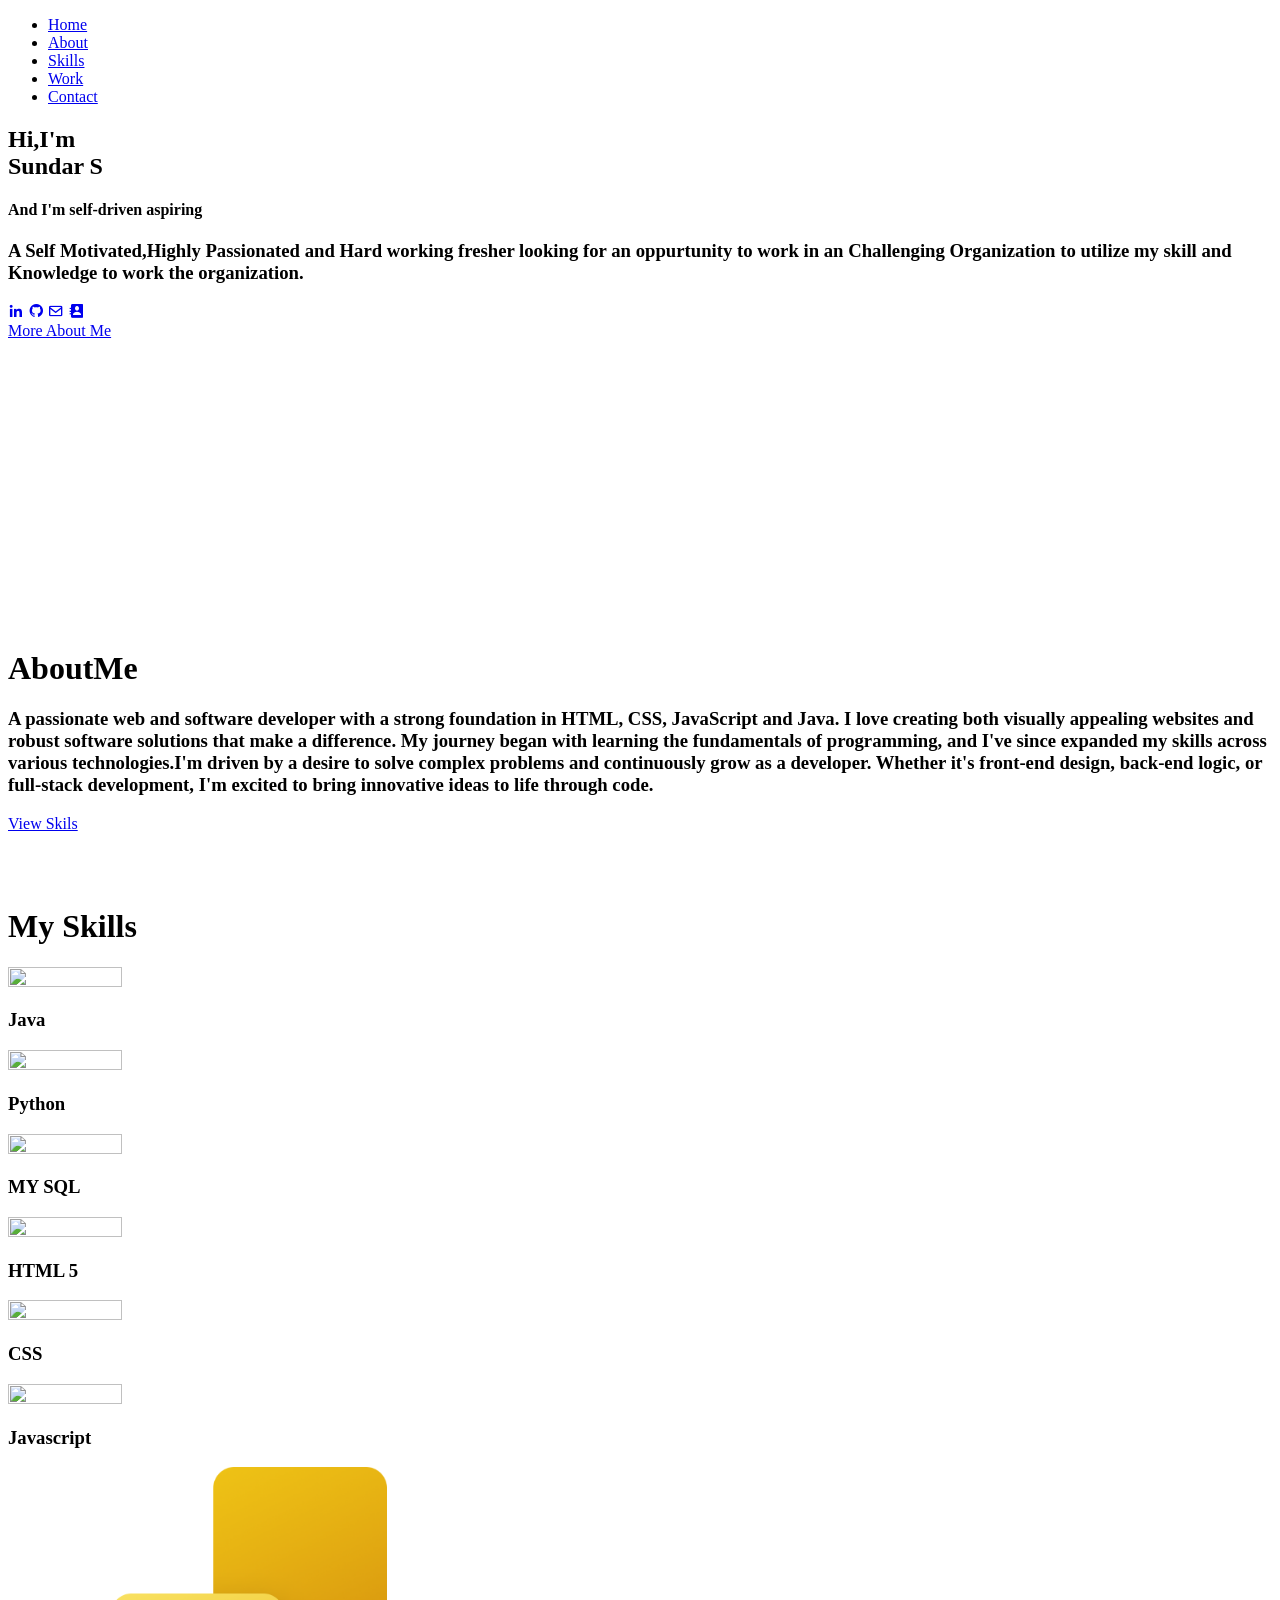
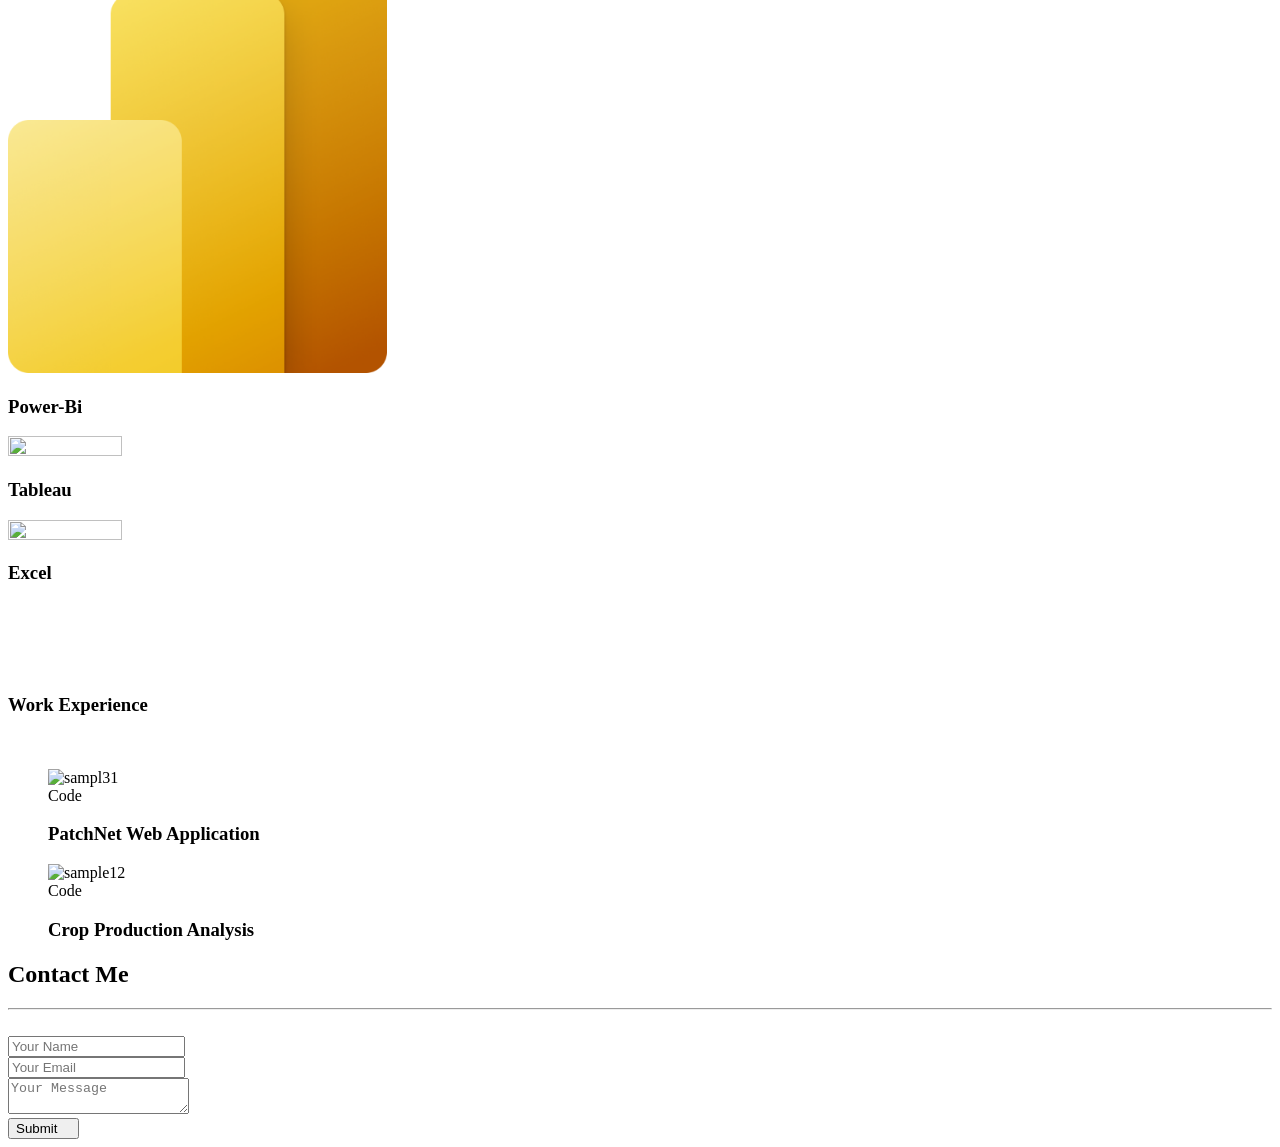
==== images /html /index.html @ 6f41f456 "Rename My-portfolio-main/images/html/index.html to images /html /index.html" ====
<!DOCTYPE html>
        <html lang="en">
        <head>
            <meta charset="UTF-8">
            <meta name="viewport" content="width=device-width, initial-scale=1.0">
            <title>Portfolio</title>
            <link href='https://unpkg.com/boxicons@2.1.4/css/boxicons.min.css' rel='stylesheet'>
            <script src="https://unpkg.com/typed.js@2.0.15/dist/typed.umd.js"></script>
            <link rel="stylesheet" href="style.css">
        </head>
        <body>
            <div id="header">
                <div class="container">
                    <nav>
                       
                        <ul>
                            <li><a href="#">Home</a></li>
                            <li><a href="#About">About</a></li>
                            <li><a href="#skills">Skills</a></li>
                            <li><a href="#work">Work</a></li>
                            <li><a href="#contact">Contact</a></li>
                        </ul>
                    </nav>
                <!-- </div> -->
                    <!-- <div class="container"> -->
                    <div id="headertext">
                        
                        <h2>Hi,I'm <br> 
                            <span class="text">Sundar S</span><br></h2>
                        <h4>And I'm self-driven aspiring <span class="sundarss"></span></h4>
                            
                        <h3>        A Self Motivated,Highly Passionated and Hard working fresher looking for an oppurtunity to work in an Challenging Organization to utilize my skill and Knowledge to work the organization.</h3>
                    </div>
                    <div id="home-sci">
                        <a href="https://www.linkedin.com/in/sundarsit/"><i class='bx bxl-linkedin'></i></a>
                        <a href="https://github.com/sundarsit"><i class='bx bxl-github' ></i></a>
                        <a href="mailto:ezhil41083@gmail.com"><i class='bx bx-envelope' ></i></a>
                        <a href="https://www.canva.com/design/DAGKvCaSsFg/ojGYbFdHt3-MXizDRDsb7A/view?utm_content=DAGKvCaSsFg&utm_campaign=designshare&utm_medium=link&utm_source=editor"><i class='bx bxs-contact' ></i></a>
                    </div>
                    <a href="#About" class="btn-box">More About Me</a>
                </div>
            </div>
            
            <script src="main.js"></script>


            
            <div id="About">
                <div class="container">
                    <div class="row">
                            <br><br><br><br><br><br><br><br><br><br><br><br><br><br><br><br>
                            <h1 class="title1">About<span>Me</span></h1>
                            <h3> A passionate web and software developer with a strong foundation in HTML, CSS, JavaScript and Java. I love creating both visually appealing websites and robust software solutions that make a difference. My journey began with learning the fundamentals of programming, and I've since expanded my skills across various technologies.I'm driven by a desire to solve complex problems and continuously grow as a developer. Whether it's front-end design, back-end logic, or full-stack development, I'm excited to bring innovative ideas to life through code.</h3>
                        </div>
                        <a href="#skills" class="btn-box1">View Skils</a>
                </div>
                
            </div>



            <div id="skills">
                <br><br><br>
                <div class="title3">
                    
                    <h1>My <span>Skills</span></h1>
                </div>
                <div class="container1">
                        <div class="skill-box">
                            <div class="skill-title">
                                <div class="img">
                                    <img src="/images/java.png" class="sill-icon" style="width: 30%;height: 15%;">
                                </div>
                                <h3>Java</h3>
                            </div>
                        </div>
                        <div class="skill-box">
                            <div class="skill-title">
                                <div class="img">
                                    <img src="/images/python.png" class="sill-icon" style="width: 30%;height: 15%;">
                                </div>
                                <h3>Python</h3>
                            </div>
                        </div>
                        <div class="skill-box">
                            <div class="skill-title">
                                <div class="img">
                                    <img src="/images/mysql.png" class="sill-icon" style="width: 30%;height: 15%;">
                                </div>
                                <h3>MY SQL</h3>
                            </div>
                        </div>
                        <div class="skill-box">
                            <div class="skill-title">
                                <div class="img">
                                    <img src="/images/html.png" class="sill-icon" style="width: 30%;height: 15%;">
                                </div>
                                <h3>HTML 5</h3>
                            </div>
                        </div>
                        <div class="skill-box">
                            <div class="skill-title">
                                <div class="img">
                                    <img src="/images/css.png" class="sill-icon" style="width: 30%;height: 15%;">
                                </div>
                                <h3>CSS</h3>
                            </div>
                        </div>
                        <div class="skill-box">
                            <div class="skill-title">
                                <div class="img">
                                    <img src="/images/javascript.png" class="sill-icon" style="width: 30%;height: 15%;">
                                </div>
                                <h3>Javascript</h3>
                            </div>
                        </div>
                        <div class="skill-box">
                            <div class="skill-title">
                                <div class="img">
                                    <img src="/images/Power-BI.png" class="sill-icon" style="width: 30%;height: 15%;">
                                </div>
                                <h3>Power-Bi</h3>
                            </div>
                        </div>
                        <div class="skill-box">
                            <div class="skill-title">
                                <div class="img">
                                    <img src="/images/tableau (1).png" class="sill-icon" style="width: 30%;height: 15%;">
                                </div>
                                <h3>Tableau</h3>
                            </div>
                        </div>
                        <div class="skill-box">
                            <div class="skill-title">
                                <div class="img">
                                    <img src="/images/excel.png" class="sill-icon" style="width: 30%;height: 15%;">
                                </div>
                                <h3>Excel</h3>
                            </div>
                        </div>
                    </div>  
                </div>
                



                <div id="work">
                    <div class="title4">
                        <br><br><br><br>
                        <h3>Work <span>Experience</span></h3>
                    </div><br>
                <div class="container2">    
                    <figure class="snip1107 blue"><img src="/images/web.jpg" alt="sampl31"/>
                        <figcaption>
                          <div><span>Code</span></div>
                          <div>
                            <h3>PatchNet Web Application</h3>
                          </div><a href="https://github.com/sundarsit/patchnet"></a>
                        </figcaption>
                      </figure>
                      
                      <figure class="snip1107 yellow"><img src="/images/data analytics.png" alt="sample12"/>
                        <figcaption>
                          <div><span>Code</span></div>
                          <div>
                            <h3>Crop Production Analysis</h3>
                          </div><a href="https://github.com/sundarsit/crop-production"></a>
                        </figcaption>
                      </figure>
                </div>
                </div>
            </div>



            <div id="contact">
                <form action="https://api.web3forms.com/submit" method="POST" class="contact-left">
                    <div class="contact-left-title">
                        <h2>Contact <span>Me</span></h2>
                        <hr><br>
                    </div>
                    <input type="hidden" name="access_key" value="d9e115de-49c5-40ab-b846-347b822147ec">
                    <input type="text" name="name" placeholder="Your Name" class="contact-inputs" required><br>
                    <input type="text" name="email" placeholder="Your Email" class="contact-inputs" required><br>
                    <textarea name="message"placeholder="Your Message"  class="contact-inputs1"required></textarea><br>
                    <button type="submit" class="submitbtn">Submit <img src="/arrow.png" style="width: 10px;height: 10px;"></button>
                </form>
        </body>
</html>
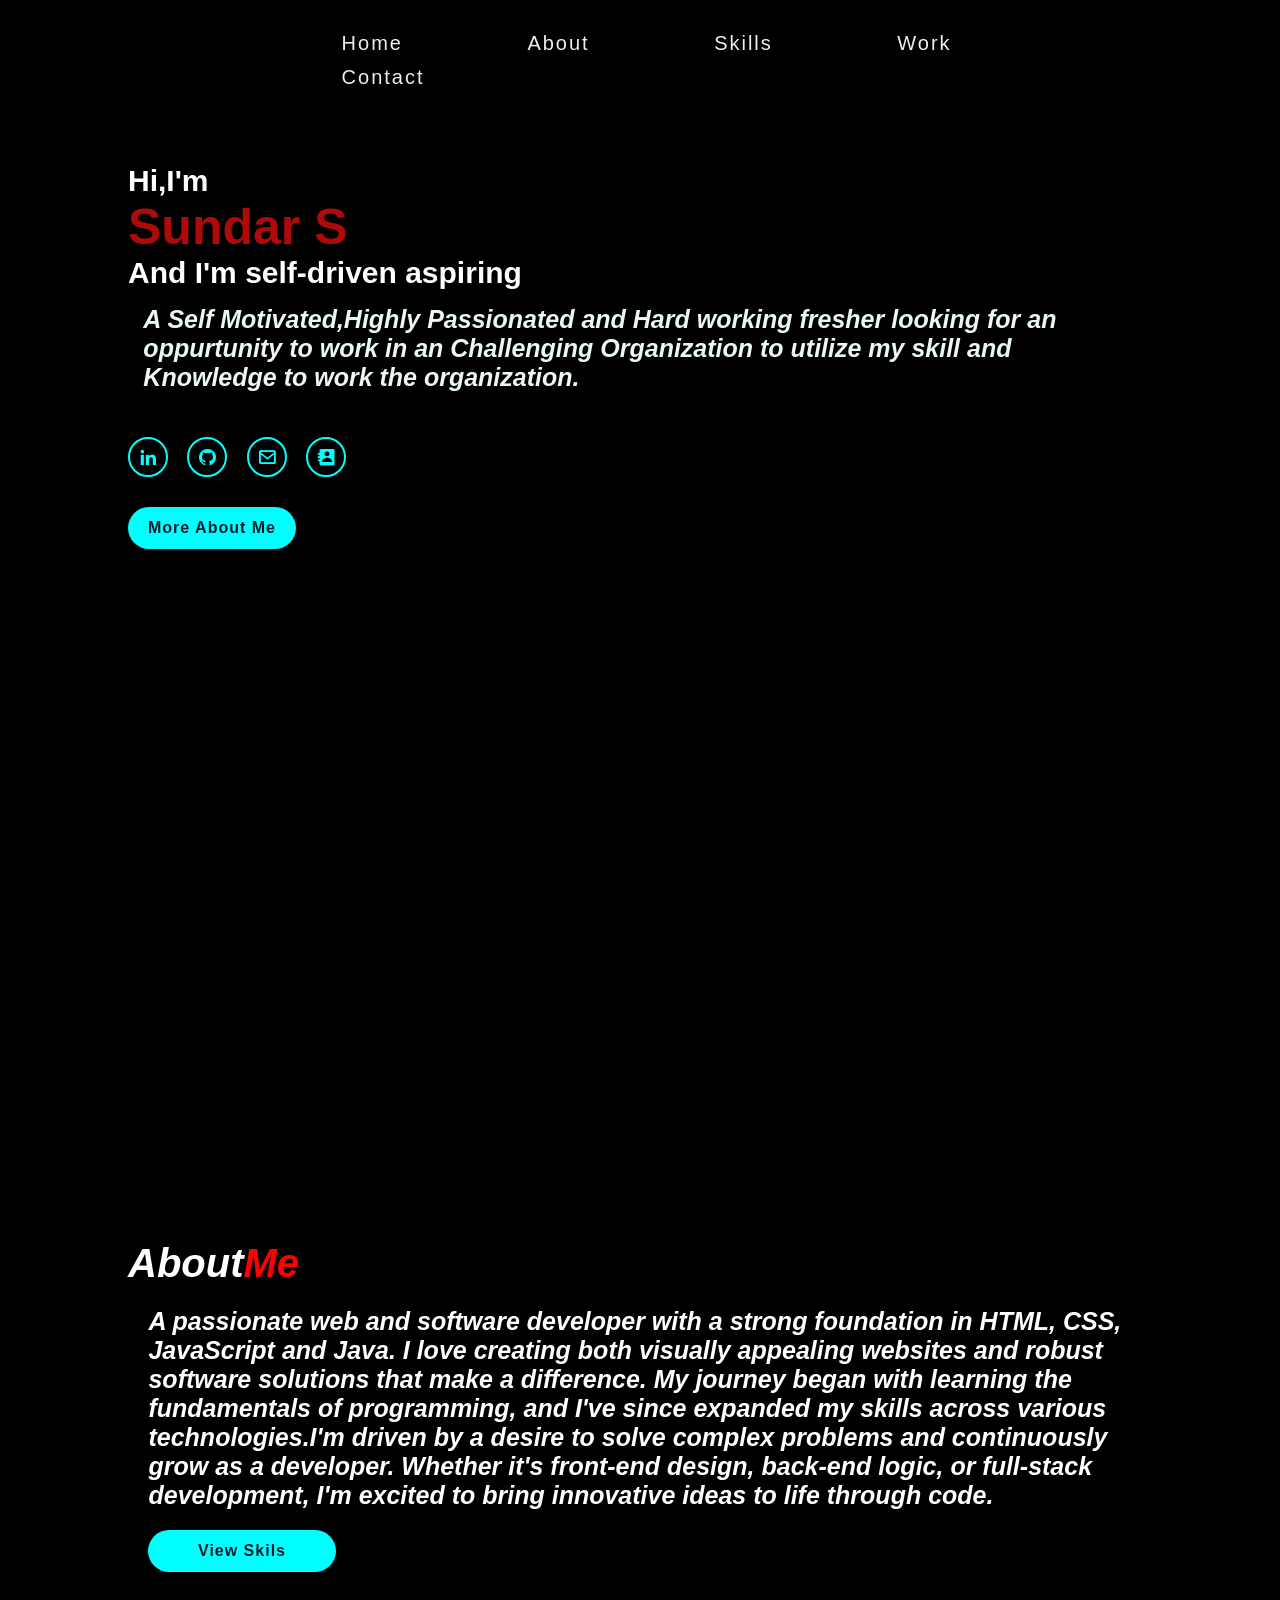
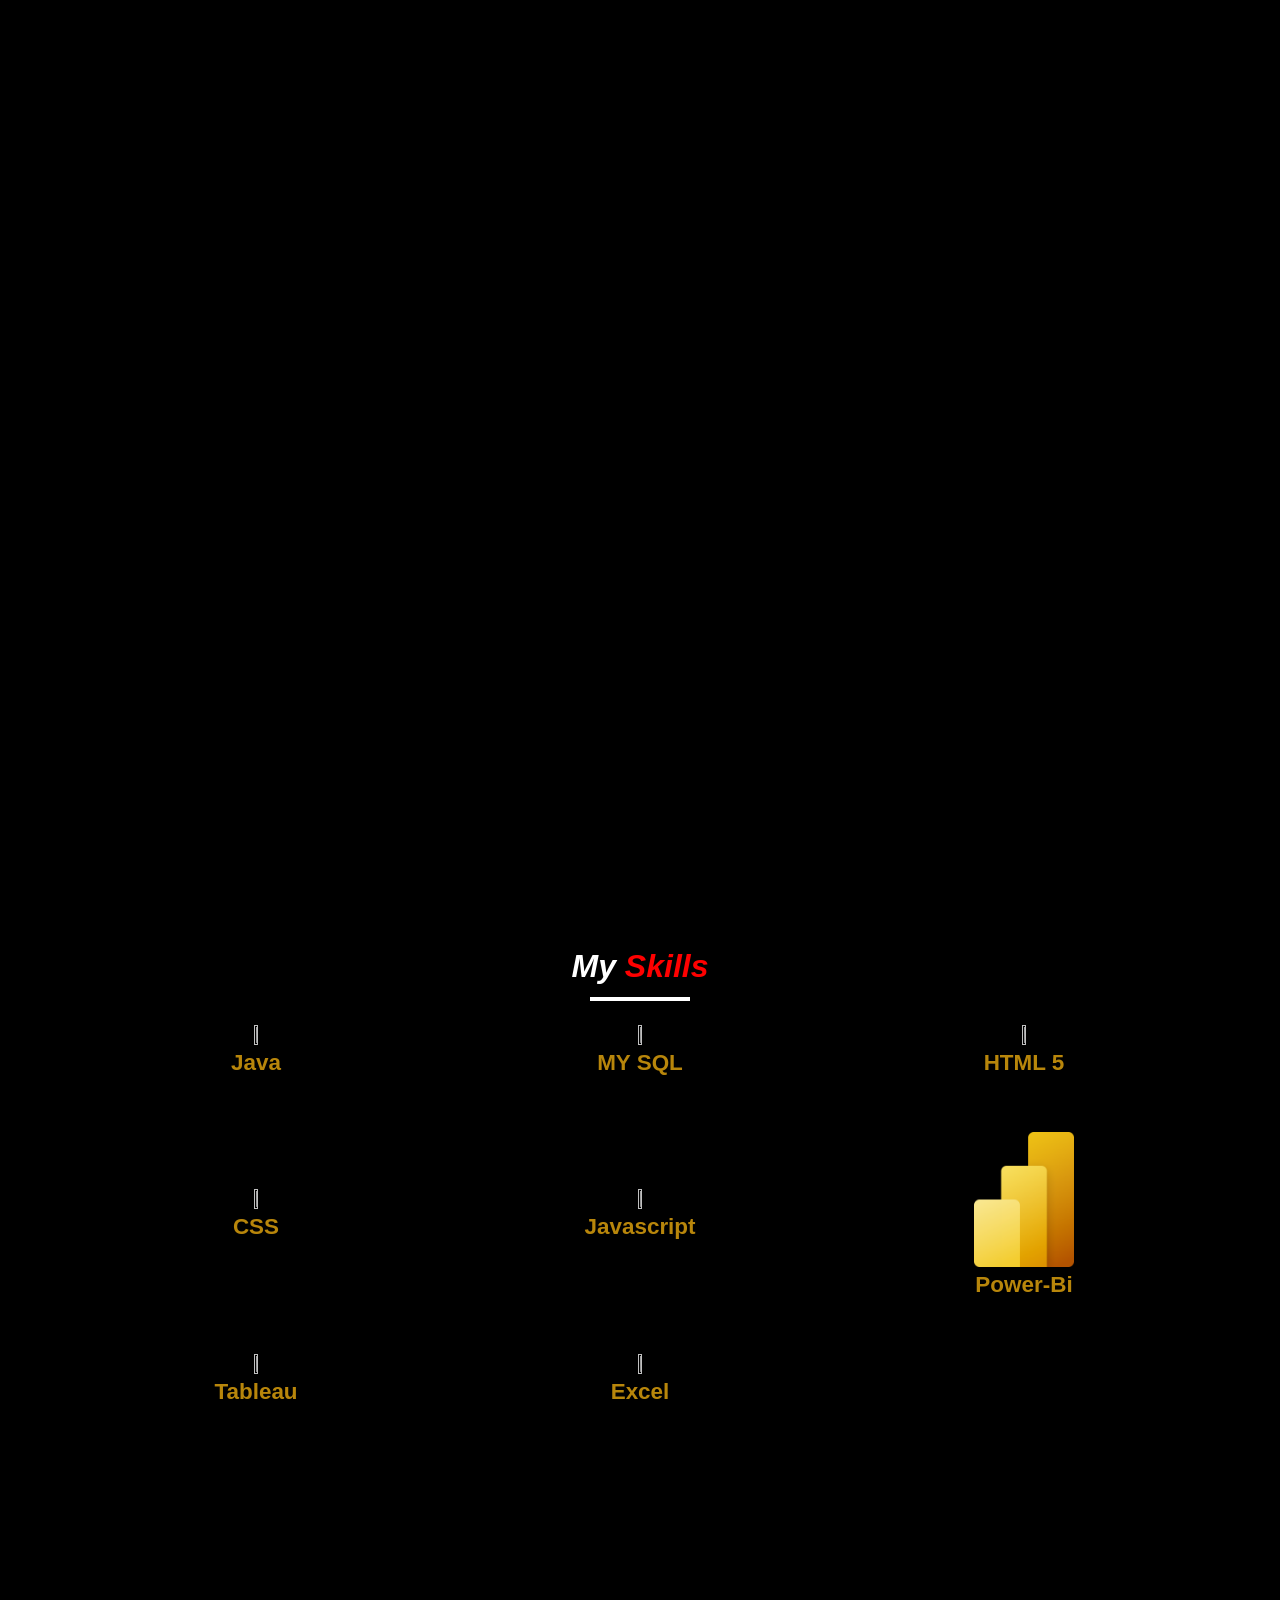
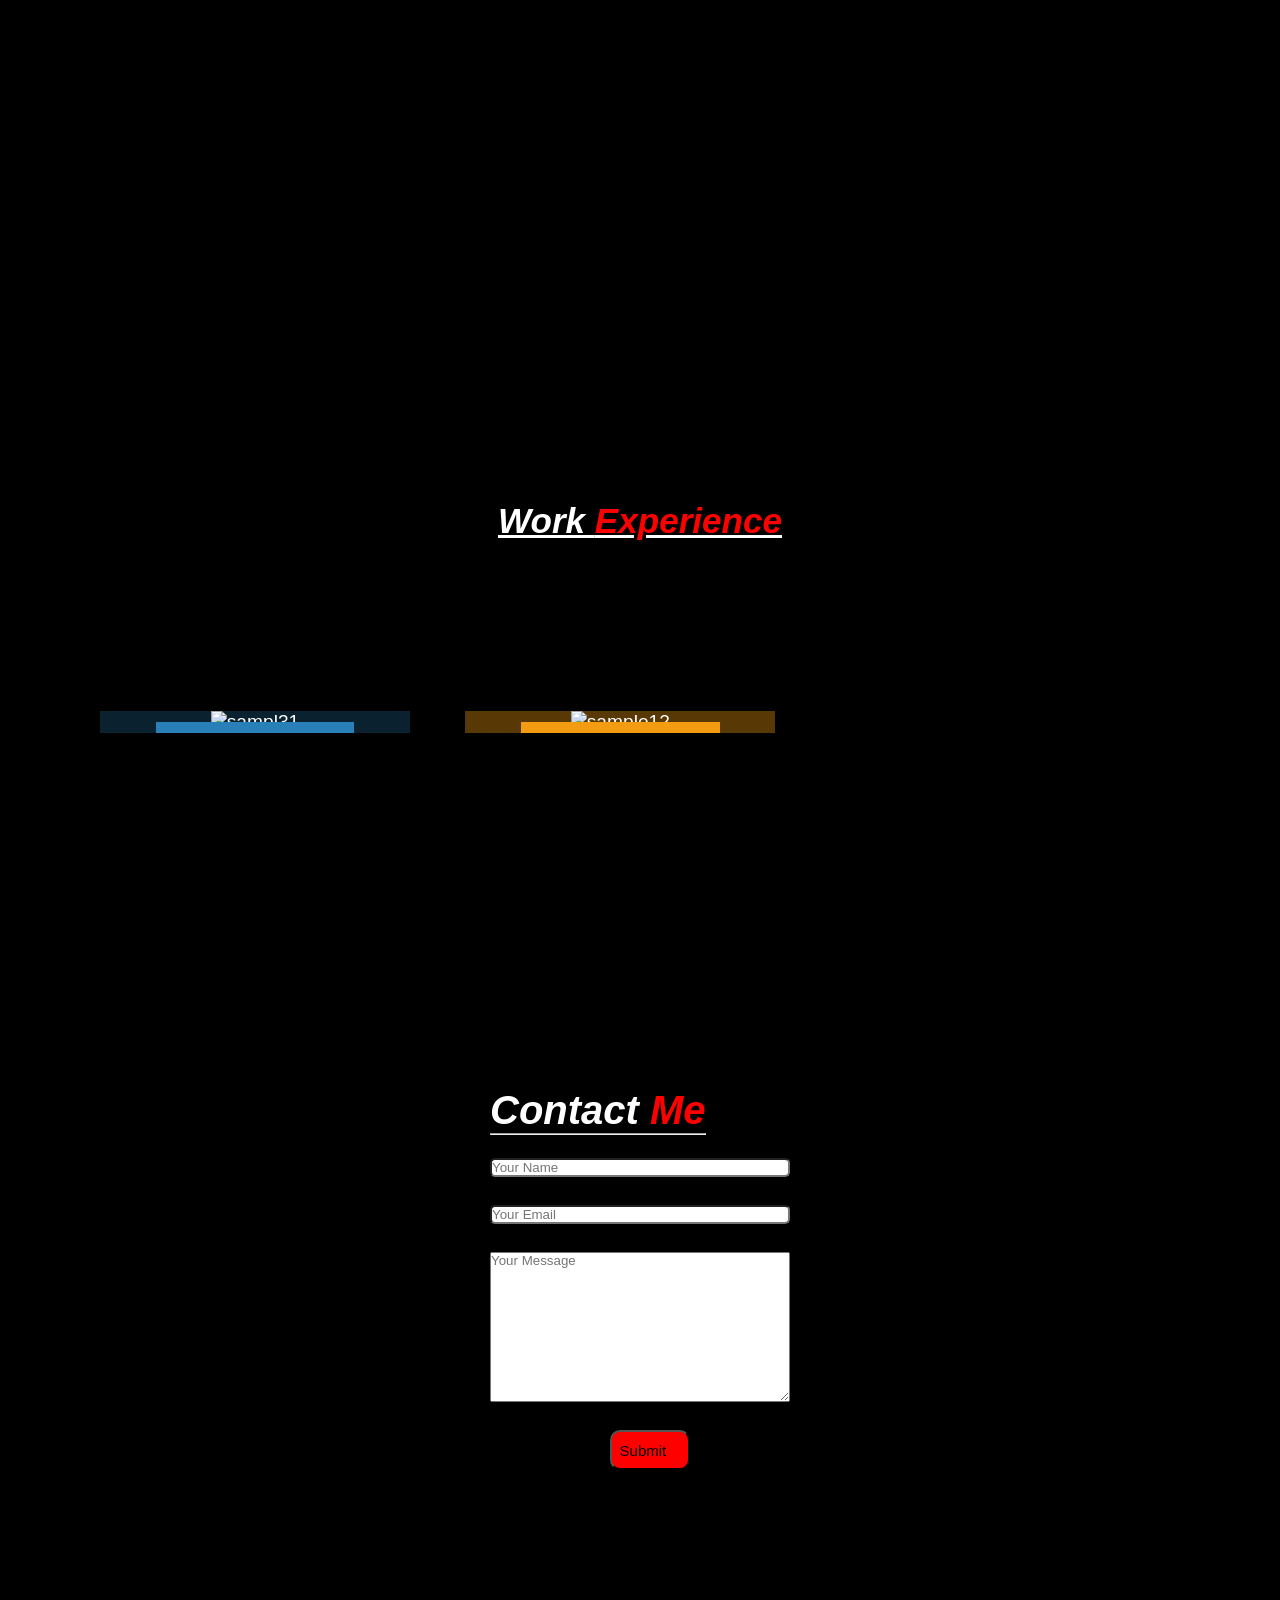
==== commit 1839cdad: "Update index.html" ====
--- a/images /html /index.html
+++ b/images /html /index.html
@@ -72,14 +72,6 @@
                                     <img src="/images/java.png" class="sill-icon" style="width: 30%;height: 15%;">
                                 </div>
                                 <h3>Java</h3>
-                            </div>
-                        </div>
-                        <div class="skill-box">
-                            <div class="skill-title">
-                                <div class="img">
-                                    <img src="/images/python.png" class="sill-icon" style="width: 30%;height: 15%;">
-                                </div>
-                                <h3>Python</h3>
                             </div>
                         </div>
                         <div class="skill-box">
--- a/images /html /style.css
+++ b/images /html /style.css
@@ -0,0 +1,462 @@
+                        *{
+                            margin: 0;
+                            padding: 0;
+                            font-family: 'Franklin Gothic Medium', 'Arial Narrow', Arial, sans-serif;
+                            box-sizing: border-box;
+                        }
+                        body{
+                            background: #000000;
+                            color: #fff;
+                        }
+                        .logo{
+                            width: 30%;
+                            height: 10vh;
+                            align-content: flex-start;
+                            cursor: default;
+                        }
+                        .container{
+                            padding: 10px 10%;
+                            /* position: sticky; */
+                        }
+                    
+                        nav{
+                            margin: 0%;
+                            display: flex;
+                            background-color: #000000;
+                            background-size: 20px;
+                            align-items: right;
+                            padding: 1% 12%;
+                            position: fixed;
+                            justify-content: space-between;
+                            flex-wrap: wrap;
+                        }
+                        nav ul li{
+                            font-size: 30px;
+                            padding-inline-end: 5px;
+                            padding:10px 20px;
+                            list-style: none;
+                            display: inline;
+                            margin: 40px 20px;
+                        }
+
+                        nav ul li a{
+                            padding-inline-end: 10px;
+                            padding: 12px 20px;
+                            display: inline;
+                            border-radius: 20px;
+                            font-size: 20px;
+                            color: #efeff0;
+                            letter-spacing: 2px;
+                            text-decoration: none;
+                            font-weight: 300;
+                        }
+
+                        nav ul li a:hover{
+                            background: rgba(233, 0, 0, 0.877);
+                            color: #081b29;
+                            box-shadow: 0 0 20px #ff0000;
+                        }
+                        #headertext{
+                            margin-top: 10%;
+                            font-size:40px;
+                        }
+                        #headertext h2{
+                            margin-top: 15%;
+                            font-size: 30px;
+                            color: rgb(255, 255, 255);
+                        }
+                        #headertext h3{
+                            font-size: 25px;
+                            font-style: oblique;
+                            color: rgb(235, 246, 246);
+                            padding: 1.5%;
+                            justify-content: baseline;
+                            
+                        }
+                        #headertext h2 span{
+                            font-size: 50px;
+                            color: hsl(0, 89%, 36%);
+                        }
+                        #headertext h4{
+                            font-size: 30px;
+                        }
+                        #headertext h4 span{
+                            font-size: 30px;
+                            color: hsl(0, 89%, 36%);
+                        }
+
+                        --------------about---------------
+
+                        #about{
+                            padding: 80px 0;
+                            color: #fff;
+                        }
+                        .title1{
+                            font-size: 60px;
+                            font-weight: 600;
+                            color: #fff;
+                        }
+                        #home-sci a{
+                            display: inline-flex;
+                            justify-content: center;
+                            align-items: center;
+                            width: 40px;
+                            height: 40px;
+                            background: transparent;
+                            border: 2px solid aqua;
+                            border-radius: 50%;
+                            font-size: 20px;
+                            color: aqua;
+                            text-decoration: none;
+                            margin: 30px 15px 30px 0;
+                        }
+                        #home-sci a:hover{
+                            background: aqua;
+                            color: #081b29;
+                            box-shadow: 0 0 20px aqua;
+                        }
+                        .btn-box{
+                            display: inline-block;
+                            padding: 12px 20px;
+                            background: aqua;
+                            border-radius: 40px;
+                            font-size: 16px;
+                            color: #081b29;
+                            letter-spacing: 1px;
+                            text-decoration: none;
+                            font-weight: 600;
+                            
+                        }
+                        .btn-box:hover{
+                            box-shadow: 0 0 5px cyan,0 0 25px cyan,0 0 50px cyan,0 0 100px cyan,0 0 200px cyan;
+                        }
+
+
+
+                        #About{
+                            margin-top: 30%;
+                        }
+                        
+                        .title1{
+                            font-style: oblique;
+                            font-size: 40px;
+                        }
+                        .title1 span{
+                            font-size: 40px;
+                            color: #ff0000;
+                        }
+                        .row h3{
+                            font-size: 25px;
+                            font-style: oblique;
+                            justify-content: baseline;
+                            padding: 2%;
+                        }
+                        .btn-box1{
+                            display: inline-block;
+                            padding: 12px 50px;
+                            background: aqua;
+                            border-radius: 40px;
+                            font-size: 16px;
+                            color: #081b29;
+                            letter-spacing: 1px;
+                            text-decoration: none;
+                            font-weight: 600;
+                            margin-left: 20px;
+                            
+                        }
+                        .btn-box1:hover{
+                            box-shadow: 0 0 5px cyan,0 0 25px cyan,0 0 50px cyan,0 0 100px cyan,0 0 200px cyan;
+                        }
+
+                        #skills{
+                            margin-top: 70%;
+                        }
+                        .title3{
+                            font-style: oblique;
+                            text-align: center;
+                            color:white;
+                            padding: 1rem;
+                            position: relative;
+
+                        }
+                        .title3::after{
+                            content: '';
+                            position: absolute;
+                            bottom: 0;
+                            left: 50%;
+                            transform: translate(-50%);
+                            height: 4px;
+                            width: 100px;
+                            background-color: rgb(255, 255, 255);
+                        }
+                        .title3 span{
+                            font-style: oblique;
+                            color: #ff0000;
+                        }
+                        .container1{
+                            display: grid;
+                            grid-template-columns: repeat(3,1fr);
+                            justify-content: center;
+                            align-items: center;
+                            text-align: center;
+                            grid-gap:2rem;
+                            padding: 1rem 80px;
+                            font-size: 1.2rem;
+                        }
+                        .skill-box{
+                        
+                            color:darkgoldenrod;
+                            cursor: pointer;
+                        }
+                        .skill-title{
+                            display: flex;
+                            flex-direction: column;
+                            align-items: center;
+                            
+                            
+                        }
+                        .img{
+                            width: -10000rem;
+                            height: -10000rem;
+                            transition: transform 300ms;
+                        }
+                        .img:hover{
+                            transform: translateY(-20px);
+                            
+                        }
+                        .skill-title{
+                            display: flex;
+                            flex-direction: column;
+                            align-items: center;
+                            padding: 0.5rem;
+                            margin-bottom: 0.5rem;
+                            position: relative;
+                            
+                        }
+                        .skill-title h3:after{
+                            background: none repeat scroll 0 0 transparent;
+                            bottom: 0;
+                            content: "";
+                            display: block;
+                            height: 2px;
+                            left: 50%;
+                            position: absolute;
+                            background: #fff;
+                            transition: width 0.3s ease 0s, left 0.3s ease 0s;
+                            width: 0;
+                        }
+                       
+                        .skill-title h3:hover:after{
+                            width: 20%; 
+                            left: 40%;
+                        }
+
+
+
+
+
+
+                        #work{
+                            margin-top: 50%;
+                        }
+                        .title4{
+                            font-size:30px;
+                            text-align:center;
+                        }
+                        .img1{
+                            margin-left: 30%;
+                            transition: transform 300ms;
+                        }
+                        .img1:hover{
+                            transform: translateY(-30px);
+                        }
+                        .container2{
+                            display: grid;
+                            grid-template-columns: repeat(3,1fr);
+                            justify-content: center;
+                            align-items: center;
+                            text-align: center;
+                            grid-gap:1rem;
+                            padding: 2rem 100px;
+                            font-size: 1.2rem;
+                        }
+                        
+
+
+#work{
+    margin-top: 5%;
+}
+.title4{
+    margin-top: 40%;
+}
+ @import url(https://fonts.googleapis.com/css?family=Raleway:400,800);
+figure.snip1107 {
+  font-family: 'Raleway', Arial, sans-serif;
+  color: #fff;
+  position: relative;
+  overflow: hidden;
+  margin-top: 30%;
+  min-width: 220px;
+  max-width: 310px;
+  max-height: 220px;
+  width: 100%;
+  background: #000000;
+  text-align: center;
+}
+figure.snip1107 * {
+  -webkit-box-sizing: border-box;
+  box-sizing: border-box;
+  -webkit-transition: all 0.3s;
+  transition: all 0.3s;
+}
+figure.snip1107 img {
+  opacity: 1;
+  width: 100%;
+  -webkit-transition: all 0.6s;
+  transition: all 0.6s;
+}
+figure.snip1107 figcaption {
+  position: absolute;
+  bottom: 0;
+  left: 18%;
+  right: 18%;
+  height: 100%;
+}
+figure.snip1107 figcaption > div {
+  overflow: hidden;
+  width: 100%;
+  position: relative;
+  height: 50%;
+}
+figure.snip1107 h3,
+figure.snip1107 span {
+  margin: 0;
+  padding: 10px 15px;
+  display: inline-block;
+  width: 100%;
+  font-weight: 800;
+  text-transform: uppercase;
+}
+figure.snip1107 span {
+  background: #ffffff;
+  color: #4d4d4d;
+  position: relative;
+  bottom: 0;
+  left: 0;
+  position: absolute;
+  -webkit-transform: translate3d(0%, 100%, 0);
+  transform: translate3d(0%, 100%, 0);
+}
+figure.snip1107 h3 {
+  background: #333333;
+  -webkit-transform: translate3d(0%, 0%, 0);
+  transform: translate3d(0%, 0%, 0);
+}
+figure.snip1107 a {
+  left: 0;
+  right: 0;
+  top: 0;
+  bottom: 0;
+  position: absolute;
+  color: #ffffff;
+}
+figure.snip1107.blue {
+  background: #0a212f;
+}
+figure.snip1107.blue h3 {
+  background: #2980b9;
+}
+figure.snip1107.red {
+  background: #36100c;
+}
+figure.snip1107.red h3 {
+  background: #c0392b;
+}
+figure.snip1107.yellow {
+  background: #583804;
+}
+figure.snip1107.yellow h3 {
+  background: #f39c12;
+}
+figure.snip1107.navy {
+  background: #000000;
+}
+figure.snip1107.navy h3 {
+  background: #34495e;
+}
+figure.snip1107:hover img,
+figure.snip1107.hover img {
+  opacity: 0.35;
+  -webkit-filter: blur(5px);
+  filter: blur(5px);
+  -webkit-transform: scale(1.1);
+  transform: scale(1.1);
+}
+figure.snip1107:hover figcaption span,
+figure.snip1107.hover figcaption span {
+  -webkit-transform: translate3d(0%, 0%, 0);
+  transform: translate3d(0%, 0%, 0);
+}
+figure.snip1107:hover figcaption h3,
+figure.snip1107.hover figcaption h3 {
+  -webkit-transform: translate3d(0%, -100%, 0);
+  transform: translate3d(0%, -100%, 0);
+}
+
+
+#contact{
+    text-align: center;
+    height: 100vh;
+    display: flex;
+    align-items: center;
+    justify-content: space-evenly;
+}
+.contact-left{
+    margin-left: 0%;
+    display: flex;
+    margin-top: 10%;
+    flex-direction: column;
+    align-items: start;
+    gap: 5px;
+}
+.contact-inputs1{
+    width: 300px;
+    height: 150px;
+}
+.contact-left-title h2{
+    font-size: 40px;
+    font-style: oblique;
+    gap: 40px;
+}
+.contact-left-title h2 span{
+   font-style: oblique;
+   color: red;
+}
+.contact-inputs{
+    width: 300px;
+    border-radius: 5px;
+}
+.submitbtn{
+    width: 80px;
+    height: 40px;
+    margin-left: 40%;
+    font-size: 15px;
+    color: #000000;
+    border-radius: 10px;
+    background-color: rgb(255, 0, 0);
+}
+.submitbtn:hover{
+    box-shadow: 0 0 5px rgb(255, 0, 0),0 0 25px rgb(255, 0, 0),0 0 50px rgb(255, 0, 0),0 0 50px rgb(255, 0, 0),0 0 100px rgb(255, 0, 0);
+}
+.title4 h3 span{
+    font-style: oblique;
+    color: red;
+}
+.title4 h3{
+    font-style: oblique;
+    text-align: center;
+    color:white;
+    padding: 1rem;
+    text-decoration: underline;
+    position: relative;
+}
